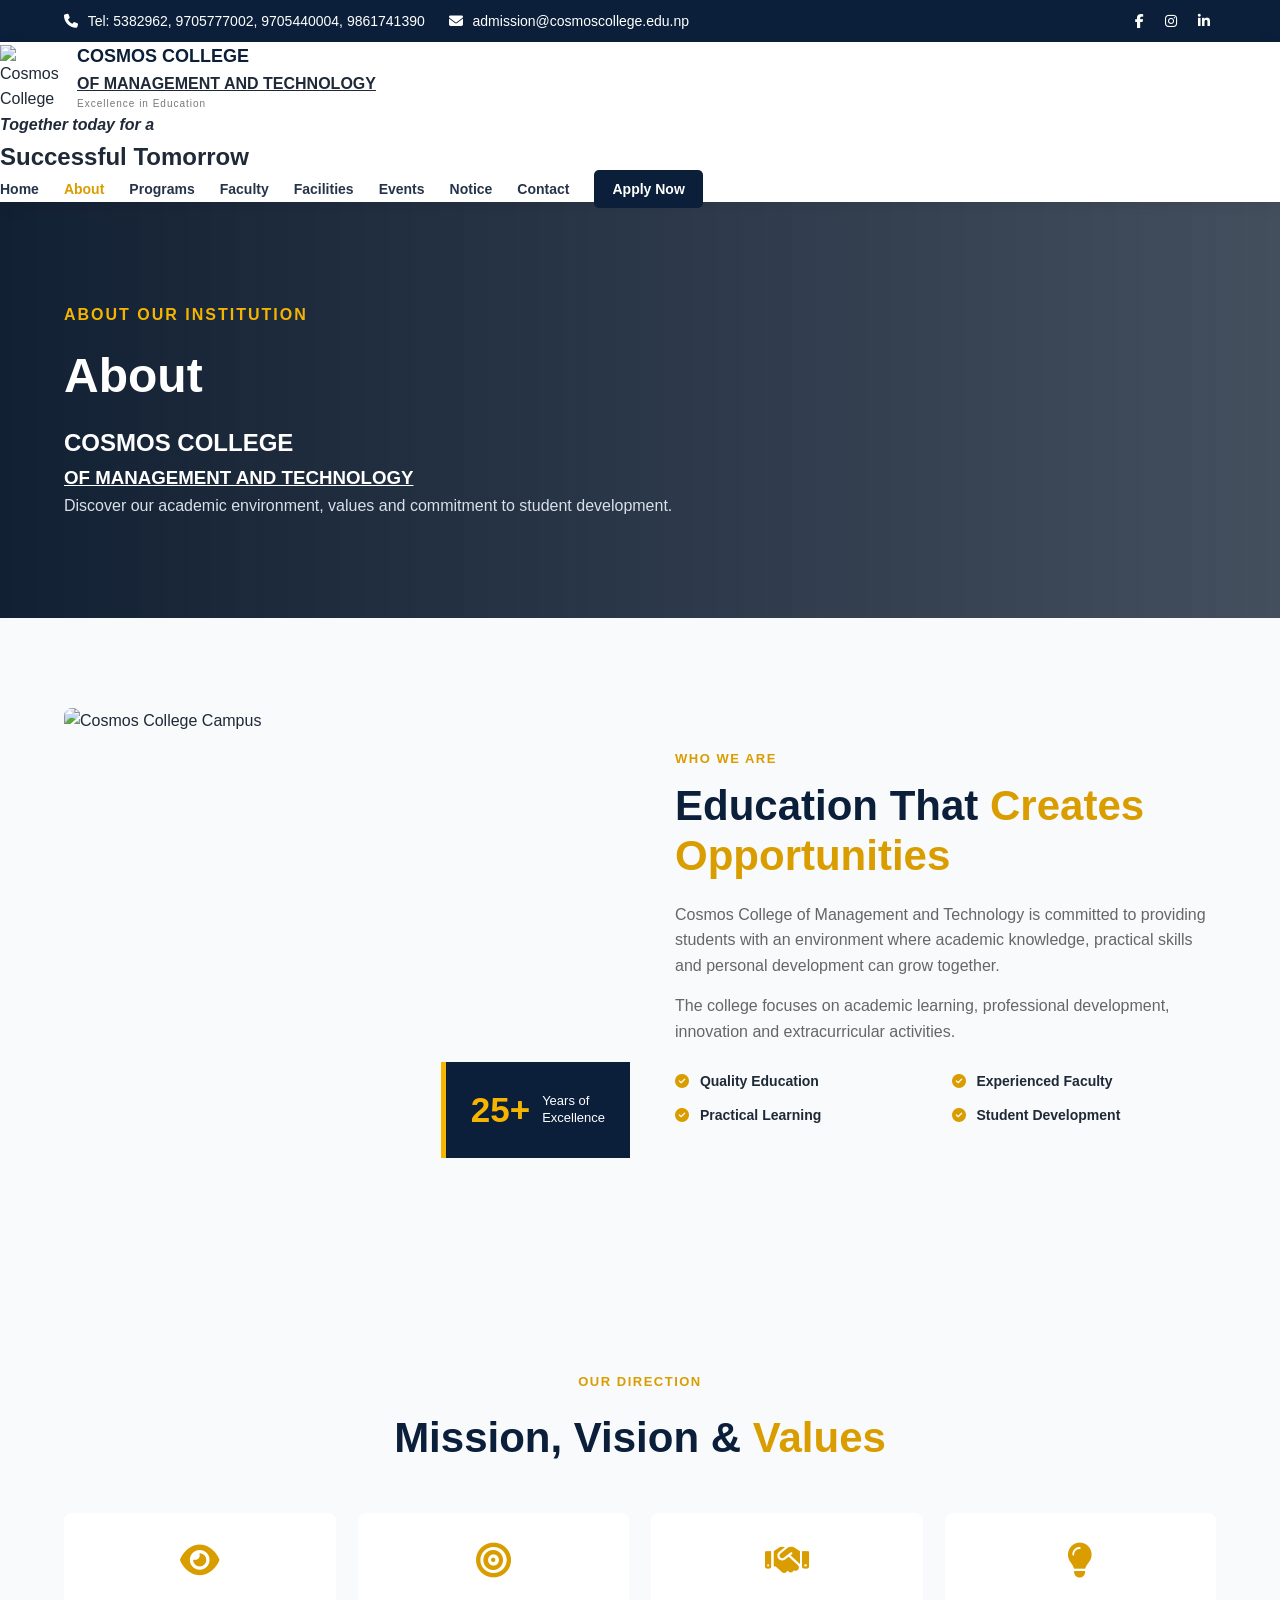
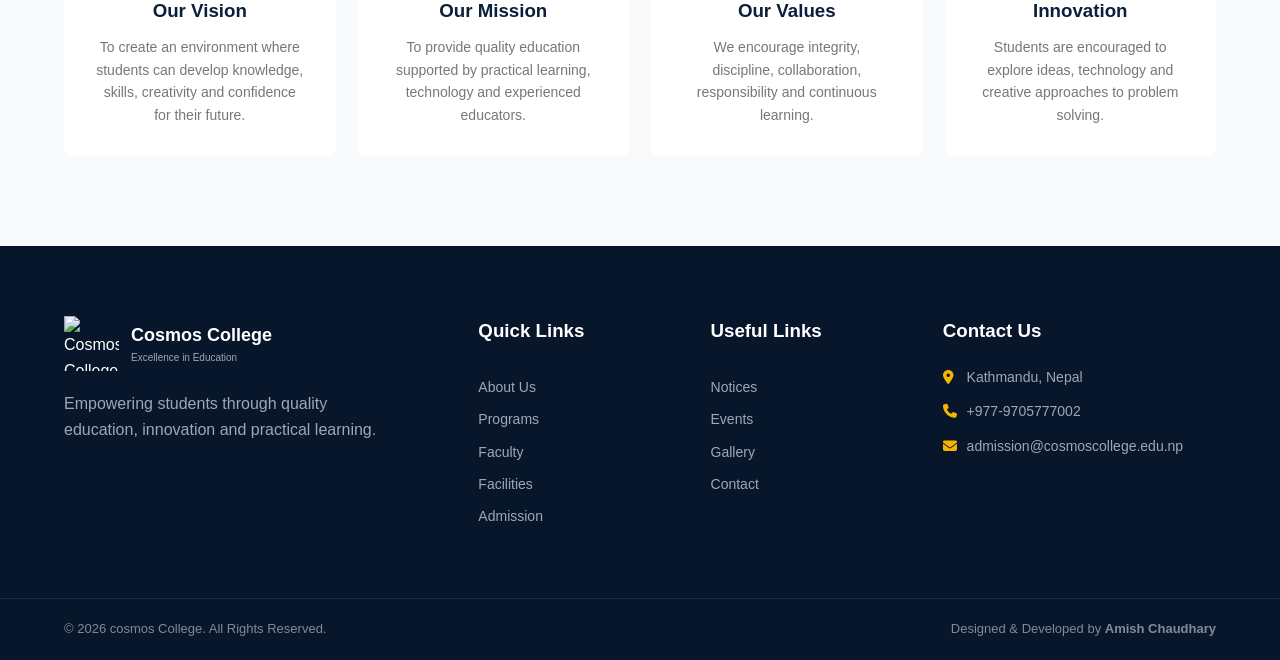
==== college_website/about.html @ bd04fb8c "college_website project" ====
<!DOCTYPE html>
<html lang="en">

<head>
    <meta charset="UTF-8">
    <meta name="viewport" content="width=device-width, initial-scale=1.0">

    <meta name="description"
        content="Learn more about Cosmos College of Management and Technology.">

    <title>About Us | Cosmos College</title>

    <link rel="stylesheet" href="style.css">
    <link rel="stylesheet" href="responsive.css">

    <link rel="stylesheet"
        href="https://cdnjs.cloudflare.com/ajax/libs/font-awesome/6.5.2/css/all.min.css">
</head>

<body>

    <!-- HEADER -->

    <header class="header">

        <div class="top-bar">
            <div class="container top-content">

                <div>
                    <span>
                        <i class="fa-solid fa-phone"></i>
                        Tel: 5382962, 9705777002, 9705440004, 9861741390
                    </span>

                    <span>
                        <i class="fa-solid fa-envelope"></i>
                        admission@cosmoscollege.edu.np
                    </span>
                </div>

                <div class="social-icons">
                    <a href="#"><i class="fab fa-facebook-f"></i></a>
                    <a href="#"><i class="fab fa-instagram"></i></a>
                    <a href="#"><i class="fab fa-linkedin-in"></i></a>
                </div>

            </div>
        </div>

        <nav class="navbar">

            <a href="index.html" class="logo">

    <img src="C:\Users\A plus\OneDrive\Desktop\278995656_367449892068865_4871846465309183999_n.png"
         alt="Cosmos College Logo"
         class="college-logo">

    <div>
        <h2>COSMOS COLLEGE</h2>
        <h4><U>OF MANAGEMENT AND TECHNOLOGY</U></h4>
        <span>Excellence in Education</span>
    </div>

</a>

                    <div>
                        <h4><I>Together today for a</I></h>
                        <span><h2>Successful Tomorrow</h2></span>
                    </div>

                </a>

                <button class="menu-toggle" id="menuToggle">
                    <i class="fa-solid fa-bars"></i>
                </button>

                <ul class="nav-links" id="navLinks">

                    <li><a href="index.html">Home</a></li>
                    <li><a href="about.html" class="active">About</a></li>
                    <li><a href="courses.html">Programs</a></li>
                    <li><a href="faculty.html">Faculty</a></li>
                    <li><a href="facilities.html">Facilities</a></li>
                    <li><a href="events.html">Events</a></li>
                    <li><a href="notice.html">Notice</a></li>
                    <li><a href="contact.html">Contact</a></li>

                    <li>
                        <a href="admission.html" class="admission-btn">
                            Apply Now
                        </a>
                    </li>

                </ul>

            </div>

        </nav>

    </header>


    <!-- PAGE HERO -->

    <section class="page-hero">

        <div class="container">

            <span>About Our Institution</span>

            <h1>About <H1></H1>
            <H2>COSMOS COLLEGE</H2>
            <h3><U>OF MANAGEMENT AND TECHNOLOGY</U></h3>

            <p>
                Discover our academic environment, values and commitment
                to student development.
            </p>

        </div>

    </section>


    <!-- ABOUT -->

    <section class="section about">

        <div class="container about-grid">

            <div class="about-image">

                <img src="C:\Users\A plus\OneDrive\Desktop\581655916_1286203326860179_4538966652555884573_n.jpg"
                    alt="Cosmos College Campus">

                <div class="experience-box">

                    <strong>25+</strong>

                    <span>
                        Years of<br>
                        Excellence
                    </span>

                </div>

            </div>


            <div class="about-content">

                <span class="section-tag">
                    Who We Are
                </span>

                <h2>
                    Education That
                    <span>Creates Opportunities</span>
                </h2>

                <p>
                    Cosmos College of Management and Technology is
                    committed to providing students with an environment
                    where academic knowledge, practical skills and
                    personal development can grow together.
                </p>

                <p>
                    The college focuses on academic learning,
                    professional development, innovation and
                    extracurricular activities.
                </p>

                <div class="about-points">

                    <div>
                        <i class="fa-solid fa-circle-check"></i>
                        Quality Education
                    </div>

                    <div>
                        <i class="fa-solid fa-circle-check"></i>
                        Experienced Faculty
                    </div>

                    <div>
                        <i class="fa-solid fa-circle-check"></i>
                        Practical Learning
                    </div>

                    <div>
                        <i class="fa-solid fa-circle-check"></i>
                        Student Development
                    </div>

                </div>

            </div>

        </div>

    </section>


    <!-- MISSION VISION -->

    <section class="section why-us">

        <div class="container">

            <div class="section-heading">

                <span class="section-tag">
                    Our Direction
                </span>

                <h2>
                    Mission, Vision &
                    <span>Values</span>
                </h2>

            </div>


            <div class="why-grid">

                <div class="why-card">

                    <i class="fa-solid fa-eye"></i>

                    <h3>Our Vision</h3>

                    <p>
                        To create an environment where students can
                        develop knowledge, skills, creativity and
                        confidence for their future.
                    </p>

                </div>


                <div class="why-card">

                    <i class="fa-solid fa-bullseye"></i>

                    <h3>Our Mission</h3>

                    <p>
                        To provide quality education supported by
                        practical learning, technology and
                        experienced educators.
                    </p>

                </div>


                <div class="why-card">

                    <i class="fa-solid fa-handshake"></i>

                    <h3>Our Values</h3>

                    <p>
                        We encourage integrity, discipline,
                        collaboration, responsibility and continuous
                        learning.
                    </p>

                </div>


                <div class="why-card">

                    <i class="fa-solid fa-lightbulb"></i>

                    <h3>Innovation</h3>

                    <p>
                        Students are encouraged to explore ideas,
                        technology and creative approaches to
                        problem solving.
                    </p>

                </div>

            </div>

        </div>

    </section>


    <!-- FOOTER -->

    <footer class="footer">

        <div class="container footer-grid">

            <div class="footer-about">

                <a href="index.html" class="footer-logo">

    <img src="C:\Users\A plus\OneDrive\Desktop\278995656_367449892068865_4871846465309183999_n.png"
         alt="Cosmos College Logo"
         class="footer-college-logo">

    <div>
        <h2>Cosmos College</h2>
        <span>Excellence in Education</span>
    </div>

</a>
                <p>
                    Empowering students through quality education,
                    innovation and practical learning.
                </p>

            </div>


            <div class="footer-links">

                <h3>Quick Links</h3>

                <a href="about.html">About Us</a>
                <a href="courses.html">Programs</a>
                <a href="faculty.html">Faculty</a>
                <a href="facilities.html">Facilities</a>
                <a href="admission.html">Admission</a>

            </div>


            <div class="footer-links">

                <h3>Useful Links</h3>

                <a href="notice.html">Notices</a>
                <a href="events.html">Events</a>
                <a href="gallery.html">Gallery</a>
                <a href="contact.html">Contact</a>

            </div>


            <div class="footer-contact">

                <h3>Contact Us</h3>

                <p>
                    <i class="fa-solid fa-location-dot"></i>
                    Kathmandu, Nepal
                </p>

                <p>
                    <i class="fa-solid fa-phone"></i>
                    +977-9705777002
                </p>

                <p>
                    <i class="fa-solid fa-envelope"></i>
                    admission@cosmoscollege.edu.np
                </p>

            </div>

        </div>


        <div class="footer-bottom">

            <div class="container">

                <p>
                    © 2026 Cosmos College. All Rights Reserved.
                </p>

                <p>
                    Designed & Developed by
                    <strong>Amish Chaudhary</strong>
                </p>

            </div>

        </div>

    </footer>


    <button id="backToTop" class="back-to-top">
        <i class="fa-solid fa-arrow-up"></i>
    </button>

    <script src="script.js"></script>

</body>

</html>
---- college_website/style.css ----
/* =========================================
   GLOBAL STYLES
========================================= */

* {
    margin: 0;
    padding: 0;
    box-sizing: border-box;
}

html {
    scroll-behavior: smooth;
}

body {
    font-family: Arial, Helvetica, sans-serif;
    color: #1f2937;
    line-height: 1.6;
    background: #ffffff;
}

a {
    text-decoration: none;
    color: inherit;
}

img {
    width: 100%;
    display: block;
}

.container {
    width: 90%;
    max-width: 1200px;
    margin: auto;
}

.section {
    padding: 90px 0;
}


/* =========================================
   TOP BAR
========================================= */

.top-bar {
    background: #0b1f3a;
    color: #ffffff;
    font-size: 14px;
}

.top-content {
    min-height: 42px;
    display: flex;
    justify-content: space-between;
    align-items: center;
}

.top-content span {
    margin-right: 20px;
}

.top-content i {
    margin-right: 6px;
}

.social-icons {
    display: flex;
    gap: 15px;
}

.social-icons a {
    transition: 0.3s;
}

.social-icons a:hover {
    color: #f5b400;
}


/* =========================================
   NAVBAR
========================================= */

.navbar {
    background: #ffffff;
    box-shadow: 0 3px 15px rgba(0, 0, 0, 0.08);
    position: relative;
    z-index: 1000;
}

.nav-container {
    min-height: 82px;
    display: flex;
    align-items: center;
    justify-content: space-between;
}

.logo {
    display: flex;
    align-items: center;
    gap: 12px;
}

.logo-icon {
    width: 48px;
    height: 48px;
    background: #0b1f3a;
    color: #ffffff;
    border-radius: 10px;
    display: flex;
    align-items: center;
    justify-content: center;
    font-size: 22px;
}

.logo h2 {
    font-size: 18px;
    color: #0b1f3a;
}

.logo span {
    display: block;
    font-size: 10px;
    color: #777;
    letter-spacing: 1px;
}

.nav-links {
    display: flex;
    align-items: center;
    list-style: none;
    gap: 25px;
}

.nav-links a {
    font-size: 14px;
    font-weight: 600;
    color: #263449;
    transition: 0.3s;
}

.nav-links a:hover,
.nav-links a.active {
    color: #d99d00;
}

.admission-btn {
    background: #0b1f3a;
    color: #ffffff !important;
    padding: 11px 18px;
    border-radius: 5px;
}

.admission-btn:hover {
    background: #d99d00;
}

.menu-toggle {
    display: none;
    border: none;
    background: none;
    font-size: 25px;
    cursor: pointer;
}


/* =========================================
   HERO
========================================= */

.hero {
    min-height: 650px;
    position: relative;
    background-image: url("../images/hero.jpg");
    background-size: cover;
    background-position: center;
    display: flex;
    align-items: center;
    color: #ffffff;
}

.hero-overlay {
    position: absolute;
    inset: 0;
    background: linear-gradient(
        90deg,
        rgba(5, 20, 40, 0.9),
        rgba(5, 20, 40, 0.55),
        rgba(5, 20, 40, 0.2)
    );
}

.hero-content {
    position: relative;
    z-index: 2;
}

.hero-text {
    max-width: 700px;
}

.hero-tag {
    display: inline-block;
    border-left: 4px solid #f5b400;
    padding-left: 12px;
    margin-bottom: 20px;
    font-weight: bold;
    color: #f5b400;
}

.hero h1 {
    font-size: clamp(42px, 6vw, 72px);
    line-height: 1.1;
    margin-bottom: 25px;
}

.hero h1 span {
    display: block;
    color: #f5b400;
}

.hero p {
    max-width: 620px;
    font-size: 17px;
    color: #e8edf3;
    margin-bottom: 35px;
}

.hero-buttons {
    display: flex;
    gap: 15px;
    flex-wrap: wrap;
}

.btn {
    display: inline-flex;
    align-items: center;
    gap: 10px;
    padding: 14px 25px;
    border-radius: 5px;
    font-weight: bold;
    transition: 0.3s;
}

.primary-btn {
    background: #f5b400;
    color: #111827;
}

.primary-btn:hover {
    background: #ffffff;
    transform: translateY(-2px);
}

.secondary-btn {
    border: 1px solid #ffffff;
    color: #ffffff;
}

.secondary-btn:hover {
    background: #ffffff;
    color: #0b1f3a;
}

.hero-scroll {
    position: absolute;
    bottom: 25px;
    left: 50%;
    animation: bounce 1.5s infinite;
}

@keyframes bounce {

    0%,
    100% {
        transform: translateY(0);
    }

    50% {
        transform: translateY(10px);
    }
}


/* =========================================
   QUICK INFO
========================================= */

.quick-info {
    background: #ffffff;
    position: relative;
    margin-top: -55px;
    z-index: 5;
}

.quick-grid {
    display: grid;
    grid-template-columns: repeat(4, 1fr);
    box-shadow: 0 10px 35px rgba(0, 0, 0, 0.1);
}

.quick-card {
    background: #ffffff;
    padding: 28px 20px;
    display: flex;
    gap: 15px;
    border-right: 1px solid #eee;
}

.quick-icon {
    min-width: 48px;
    height: 48px;
    background: #fff5d8;
    color: #d99d00;
    display: flex;
    align-items: center;
    justify-content: center;
    border-radius: 50%;
}

.quick-card h3 {
    font-size: 16px;
    margin-bottom: 4px;
}

.quick-card p {
    font-size: 13px;
    color: #777;
}


/* =========================================
   SECTION HEADING
========================================= */

.section-heading {
    text-align: center;
    max-width: 700px;
    margin: 0 auto 50px;
}

.section-tag {
    color: #d99d00;
    font-weight: bold;
    text-transform: uppercase;
    letter-spacing: 1.5px;
    font-size: 13px;
}

.section-heading h2,
.about-content h2 {
    font-size: 42px;
    line-height: 1.2;
    margin: 10px 0 15px;
    color: #0b1f3a;
}

.section-heading h2 span,
.about-content h2 span {
    color: #d99d00;
}

.section-heading p {
    color: #777;
}


/* =========================================
   ABOUT
========================================= */

.about {
    background: #f8fafc;
}

.about-grid {
    display: grid;
    grid-template-columns: 1fr 1fr;
    gap: 70px;
    align-items: center;
}

.about-image {
    position: relative;
}

.about-image img {
    height: 480px;
    object-fit: cover;
    border-radius: 8px;
}

.experience-box {
    position: absolute;
    right: -25px;
    bottom: 30px;
    background: #0b1f3a;
    color: #ffffff;
    padding: 20px 25px;
    display: flex;
    align-items: center;
    gap: 12px;
    border-left: 5px solid #f5b400;
}

.experience-box strong {
    font-size: 35px;
    color: #f5b400;
}

.experience-box span {
    font-size: 13px;
    line-height: 1.3;
}

.about-content h2 {
    margin-bottom: 20px;
}

.about-content p {
    color: #666;
    margin-bottom: 15px;
}

.about-points {
    display: grid;
    grid-template-columns: 1fr 1fr;
    gap: 12px;
    margin: 25px 0;
}

.about-points div {
    font-size: 14px;
    font-weight: 600;
}

.about-points i {
    color: #d99d00;
    margin-right: 7px;
}


/* =========================================
   PROGRAMS
========================================= */

.programs {
    background: #ffffff;
}

.program-grid {
    display: grid;
    grid-template-columns: repeat(4, 1fr);
    gap: 22px;
}

.program-card {
    padding: 35px 25px;
    border: 1px solid #e5e7eb;
    border-radius: 8px;
    transition: 0.3s;
    background: #ffffff;
}

.program-card:hover {
    transform: translateY(-8px);
    box-shadow: 0 15px 35px rgba(0, 0, 0, 0.08);
    border-color: #f5b400;
}

.program-icon {
    width: 60px;
    height: 60px;
    background: #fff5d8;
    color: #d99d00;
    display: flex;
    align-items: center;
    justify-content: center;
    border-radius: 8px;
    font-size: 24px;
    margin-bottom: 22px;
}

.program-card h3 {
    color: #0b1f3a;
    margin-bottom: 12px;
}

.program-card p {
    color: #777;
    font-size: 14px;
    margin-bottom: 20px;
}

.program-card a {
    color: #d99d00;
    font-size: 14px;
    font-weight: bold;
}


/* =========================================
   STATISTICS
========================================= */

.stats {
    background: #0b1f3a;
    padding: 65px 0;
    color: #ffffff;
}

.stats-grid {
    display: grid;
    grid-template-columns: repeat(4, 1fr);
}

.stat-item {
    text-align: center;
    border-right: 1px solid rgba(255, 255, 255, 0.15);
}

.stat-item:last-child {
    border-right: none;
}

.stat-item i {
    color: #f5b400;
    font-size: 30px;
    margin-bottom: 12px;
}

.stat-item h2 {
    font-size: 40px;
}

.stat-item p {
    color: #b8c1cc;
}


/* =========================================
   WHY US
========================================= */

.why-us {
    background: #f8fafc;
}

.why-grid {
    display: grid;
    grid-template-columns: repeat(4, 1fr);
    gap: 22px;
}

.why-card {
    background: #ffffff;
    padding: 30px;
    text-align: center;
    border-radius: 8px;
    transition: 0.3s;
}

.why-card:hover {
    transform: translateY(-5px);
    box-shadow: 0 12px 30px rgba(0, 0, 0, 0.08);
}

.why-card i {
    font-size: 35px;
    color: #d99d00;
    margin-bottom: 18px;
}

.why-card h3 {
    color: #0b1f3a;
    margin-bottom: 10px;
}

.why-card p {
    font-size: 14px;
    color: #777;
}


/* =========================================
   NOTICES
========================================= */

.notices {
    background: #ffffff;
}

.notice-header {
    display: flex;
    justify-content: space-between;
    align-items: end;
    margin-bottom: 35px;
}

.notice-header h2 {
    color: #0b1f3a;
    margin-top: 8px;
}

.notice-header h2 span {
    color: #d99d00;
}

.view-all {
    color: #d99d00;
    font-weight: bold;
}

.notice-list {
    border-top: 1px solid #eee;
}

.notice-item {
    display: flex;
    align-items: center;
    gap: 25px;
    padding: 25px 0;
    border-bottom: 1px solid #eee;
}

.notice-date {
    min-width: 70px;
    text-align: center;
    background: #fff5d8;
    padding: 10px;
}

.notice-date strong {
    display: block;
    font-size: 25px;
    color: #0b1f3a;
}

.notice-date span {
    font-size: 12px;
    color: #d99d00;
    font-weight: bold;
}

.notice-content {
    flex: 1;
}

.notice-label {
    font-size: 11px;
    color: #d99d00;
    text-transform: uppercase;
    font-weight: bold;
}

.notice-content h3 {
    margin: 3px 0;
    color: #0b1f3a;
}

.notice-content p {
    color: #777;
    font-size: 14px;
}


/* =========================================
   CTA
========================================= */

.cta {
    background: #d99d00;
    color: #ffffff;
    padding: 65px 0;
}

.cta-content {
    display: flex;
    justify-content: space-between;
    align-items: center;
    gap: 30px;
}

.cta h2 {
    font-size: 36px;
    margin: 5px 0;
}

.cta p {
    color: #fff9e7;
}

.light-btn {
    background: #ffffff;
    color: #0b1f3a;
    white-space: nowrap;
}

.light-btn:hover {
    background: #0b1f3a;
    color: #ffffff;
}


/* =========================================
   FOOTER
========================================= */

.footer {
    background: #07162a;
    color: #ffffff;
}

.footer-grid {
    padding: 70px 0;
    display: grid;
    grid-template-columns: 2fr 1fr 1fr 1.5fr;
    gap: 50px;
}

.footer-logo {
    display: flex;
    align-items: center;
    gap: 12px;
    margin-bottom: 20px;
}

.footer-logo h2 {
    font-size: 18px;
}

.footer-logo span {
    display: block;
    font-size: 10px;
    color: #9ca8b7;
}

.footer-about > p {
    color: #9ca8b7;
    max-width: 320px;
}

.footer-social {
    display: flex;
    gap: 10px;
    margin-top: 20px;
}

.footer-social a {
    width: 35px;
    height: 35px;
    border: 1px solid #34445a;
    display: flex;
    align-items: center;
    justify-content: center;
    border-radius: 50%;
    transition: 0.3s;
}

.footer-social a:hover {
    background: #d99d00;
    border-color: #d99d00;
}

.footer h3 {
    margin-bottom: 20px;
}

.footer-links {
    display: flex;
    flex-direction: column;
    gap: 10px;
}

.footer-links a {
    color: #9ca8b7;
    font-size: 14px;
}

.footer-links a:hover {
    color: #f5b400;
}

.footer-contact p {
    color: #9ca8b7;
    margin-bottom: 12px;
    font-size: 14px;
}

.footer-contact i {
    color: #f5b400;
    width: 20px;
}

.footer-bottom {
    border-top: 1px solid #1d2d42;
    padding: 20px 0;
}

.footer-bottom .container {
    display: flex;
    justify-content: space-between;
    color: #7e8b9c;
    font-size: 13px;
}


/* =========================================
   BACK TO TOP
========================================= */

.back-to-top {
    position: fixed;
    right: 25px;
    bottom: 25px;
    width: 45px;
    height: 45px;
    border: none;
    background: #d99d00;
    color: #ffffff;
    border-radius: 5px;
    cursor: pointer;
    display: none;
    z-index: 999;
}

.back-to-top.show {
    display: block;
}
/* =========================================
   INNER PAGE HERO
========================================= */

.page-hero {
    background: linear-gradient(
        90deg,
        rgba(5, 20, 40, 0.95),
        rgba(5, 20, 40, 0.75)
    ),
    url("../images/hero.jpg");

    background-size: cover;
    background-position: center;

    color: #ffffff;
    padding: 100px 0;
}

.page-hero span {
    color: #f5b400;
    font-weight: bold;
    text-transform: uppercase;
    letter-spacing: 2px;
}

.page-hero h1 {
    font-size: 48px;
    margin: 10px 0;
}

.page-hero p {
    color: #d8e0e8;
    max-width: 650px;
}


/* =========================================
   FACULTY
========================================= */

.faculty-grid {
    display: grid;
    grid-template-columns: repeat(4, 1fr);
    gap: 25px;
}

.faculty-card {
    background: #ffffff;
    border: 1px solid #e5e7eb;
    border-radius: 8px;
    overflow: hidden;
    transition: 0.3s;
}

.faculty-card:hover {
    transform: translateY(-8px);
    box-shadow: 0 15px 35px rgba(0,0,0,0.1);
}

.faculty-card img {
    height: 280px;
    object-fit: cover;
}

.faculty-content {
    padding: 22px;
}

.faculty-content h3 {
    color: #0b1f3a;
}

.faculty-content span {
    color: #d99d00;
    font-size: 14px;
    font-weight: bold;
}

.faculty-content p {
    color: #777;
    font-size: 14px;
    margin-top: 10px;
}


/* =========================================
   FACILITIES
========================================= */

.facility-grid {
    display: grid;
    grid-template-columns: repeat(2, 1fr);
    gap: 30px;
}

.facility-card {
    border: 1px solid #e5e7eb;
    border-radius: 8px;
    overflow: hidden;
    background: #ffffff;
}

.facility-card img {
    height: 280px;
    object-fit: cover;
}

.facility-card > div {
    padding: 25px;
}

.facility-card i {
    color: #d99d00;
    font-size: 30px;
    margin-bottom: 10px;
}

.facility-card h3 {
    color: #0b1f3a;
    margin-bottom: 8px;
}

.facility-card p {
    color: #777;
}


/* =========================================
   EVENTS
========================================= */

.event-grid {
    display: grid;
    grid-template-columns: repeat(3, 1fr);
    gap: 25px;
}

.event-card {
    border: 1px solid #e5e7eb;
    border-radius: 8px;
    overflow: hidden;
    background: #ffffff;
    transition: 0.3s;
}

.event-card:hover {
    transform: translateY(-5px);
    box-shadow: 0 15px 30px rgba(0,0,0,0.08);
}

.event-card > img {
    height: 230px;
    object-fit: cover;
}

.event-content {
    display: flex;
    gap: 18px;
    padding: 22px;
}

.event-date {
    min-width: 55px;
    height: 65px;
    text-align: center;
    background: #fff5d8;
    padding: 7px;
}

.event-date strong {
    display: block;
    font-size: 23px;
    color: #0b1f3a;
}

.event-date span {
    font-size: 11px;
    color: #d99d00;
    font-weight: bold;
}

.event-content h3 {
    color: #0b1f3a;
    margin-bottom: 8px;
}

.event-content p {
    font-size: 14px;
    color: #777;
    margin-bottom: 10px;
}

.event-content > div:last-child > span {
    font-size: 12px;
    color: #d99d00;
}


/* =========================================
   FORMS
========================================= */

.admission-form {
    max-width: 900px;
    margin: auto;
}

.form-section {
    background: #f8fafc;
    padding: 30px;
    margin-bottom: 25px;
    border-radius: 8px;
}

.form-section h3 {
    color: #0b1f3a;
    margin-bottom: 25px;
}

.form-section h3 i {
    color: #d99d00;
    margin-right: 8px;
}

.form-grid {
    display: grid;
    grid-template-columns: 1fr 1fr;
    gap: 20px;
}

.form-group {
    display: flex;
    flex-direction: column;
    gap: 7px;
}

.form-group label {
    font-size: 14px;
    font-weight: bold;
    color: #263449;
}

.form-group input,
.form-group select,
.form-group textarea {
    width: 100%;
    padding: 13px 15px;
    border: 1px solid #dce1e7;
    border-radius: 5px;
    outline: none;
    font-family: inherit;
    font-size: 14px;
}

.form-group input:focus,
.form-group select:focus,
.form-group textarea:focus {
    border-color: #d99d00;
}


/* =========================================
   CONTACT
========================================= */

.contact-grid {
    display: grid;
    grid-template-columns: 1fr 1fr;
    gap: 60px;
}

.contact-info h2 {
    color: #0b1f3a;
    font-size: 40px;
    margin: 10px 0 20px;
}

.contact-info h2 span {
    color: #d99d00;
}

.contact-info > p {
    color: #777;
    margin-bottom: 30px;
}

.contact-item {
    display: flex;
    gap: 15px;
    margin-bottom: 25px;
}

.contact-icon {
    width: 50px;
    height: 50px;
    min-width: 50px;
    background: #fff5d8;
    color: #d99d00;
    display: flex;
    align-items: center;
    justify-content: center;
    border-radius: 50%;
}

.contact-item h3 {
    color: #0b1f3a;
    margin-bottom: 3px;
}

.contact-item p {
    color: #777;
    font-size: 14px;
}

.contact-form-box {
    background: #f8fafc;
    padding: 35px;
    border-radius: 8px;
}

.contact-form-box h2 {
    color: #0b1f3a;
    margin-bottom: 25px;
}

.contact-form-box .form-group {
    margin-bottom: 18px;
}

.map-box {
    margin-top: 60px;
    height: 400px;
    overflow: hidden;
    border-radius: 8px;
}

.map-box iframe {
    width: 100%;
    height: 100%;
    border: 0;
}
.college-logo {
    width: 65px;
    height: 65px;
    object-fit: contain;
    display: block;
}
.footer-college-logo {
    width: 55px;
    height: 55px;
    object-fit: contain;
}
/* =========================================
   ADMISSION PAGE
========================================= */

.admission-form {
    max-width: 900px;
    margin: 40px auto 0;
    padding: 40px;
    background: #ffffff;
    border-radius: 12px;
    box-shadow: 0 8px 30px rgba(0, 0, 0, 0.08);
}

/* Form Grid */

.admission-form .form-grid {
    display: grid;
    grid-template-columns: 1fr 1fr;
    gap: 25px;
    margin-bottom: 25px;
}

/* Labels */

.admission-form label {
    display: block;
    margin-bottom: 8px;
    font-size: 15px;
    font-weight: 600;
    color: #333;
}

/* Input, Select and Textarea */

.admission-form input,
.admission-form select,
.admission-form textarea {
    width: 100%;
    padding: 13px 15px;
    border: 1px solid #d5dce5;
    border-radius: 6px;
    outline: none;
    font-family: inherit;
    font-size: 15px;
    color: #333;
    background: #fff;
    transition: 0.3s ease;
}

/* Placeholder */

.admission-form input::placeholder,
.admission-form textarea::placeholder {
    color: #999;
}

/* Focus Effect */

.admission-form input:focus,
.admission-form select:focus,
.admission-form textarea:focus {
    border-color: #1769aa;
    box-shadow: 0 0 0 3px rgba(23, 105, 170, 0.10);
}

/* Textarea */

.admission-form textarea {
    resize: vertical;
    min-height: 120px;
}

/* Submit Button */

.admission-form .primary-btn {
    margin-top: 25px;
    padding: 13px 25px;
    border: none;
    border-radius: 6px;
    background: #1769aa;
    color: #fff;
    font-size: 15px;
    font-weight: 600;
    cursor: pointer;
    display: inline-flex;
    align-items: center;
    gap: 10px;
    transition: 0.3s ease;
}

/* Button Hover */

.admission-form .primary-btn:hover {
    background: #0f4f82;
    transform: translateY(-2px);
}

/* Section Heading */

.section-heading {
    text-align: center;
}

.section-heading .section-tag {
    display: inline-block;
    margin-bottom: 10px;
}

.section-heading h1 {
    margin-bottom: 10px;
}

.section-heading h1 span {
    color: #1769aa;
}

.section-heading p {
    color: #777;
}


/* =========================================
   ADMISSION PAGE - TABLET
========================================= */

@media (max-width: 768px) {

    .admission-form {
        padding: 30px 25px;
        margin-top: 30px;
    }

    .admission-form .form-grid {
        grid-template-columns: 1fr;
        gap: 20px;
    }

}


/* =========================================
   ADMISSION PAGE - MOBILE
========================================= */

@media (max-width: 480px) {

    .admission-form {
        padding: 20px 15px;
        margin-top: 25px;
        border-radius: 8px;
    }

    .admission-form input,
    .admission-form select,
    .admission-form textarea {
        font-size: 14px;
        padding: 12px;
    }

    .admission-form .primary-btn {
        width: 100%;
        justify-content: center;
    }

    .section-heading h1 {
        font-size: 28px;
    }

}
---- college_website/responsive.css ----
/* =========================================
   TABLET
========================================= */

@media (max-width: 1000px) {

    /* NAVIGATION */
    .nav-links {
        gap: 15px;
    }

    .nav-menu {
        margin-left: auto;
    }

    /* QUICK INFO */
    .quick-grid {
        grid-template-columns: repeat(2, 1fr);
    }

    /* PROGRAMS */
    .program-grid {
        grid-template-columns: repeat(2, 1fr);
    }

    /* WHY CHOOSE US */
    .why-grid {
        grid-template-columns: repeat(2, 1fr);
    }

    /* ABOUT */
    .about-grid {
        gap: 40px;
    }

    /* FOOTER */
    .footer-grid {
        grid-template-columns: repeat(2, 1fr);
    }

    /* FACULTY */
    .faculty-grid {
        grid-template-columns: repeat(2, 1fr);
    }

    /* EVENTS */
    .event-grid {
        grid-template-columns: repeat(2, 1fr);
    }
}


/* =========================================
   MOBILE
========================================= */

@media (max-width: 768px) {

    /* TOP BAR */
    .top-bar {
        display: none;
    }


    /* NAVIGATION */

    .nav-container {
        min-height: 70px;
        display: flex;
        align-items: Right;
    }

    /* Keeps menu button on the right */
    .nav-menu {
        margin-left: auto;
        display: flex;
        align-items: Right;
    }

    .menu-toggle {
        display: block;
        cursor: pointer;
    }

    .nav-links {
        position: absolute;

        top: 70px;
        left: 0;

        width: 100%;

        background: #ffffff;

        flex-direction: column;
        align-items: stretch;

        gap: 0;

        padding: 10px 5%;

        box-shadow: 0 10px 20px rgba(0, 0, 0, 0.08);

        max-height: 0;
        overflow: hidden;

        transition: max-height 0.3s ease;
    }

    .nav-links.show {
        max-height: 500px;
    }

    .nav-links li {
        border-bottom: 1px solid #eee;
    }

    .nav-links a {
        display: block;
        padding: 12px 0;
    }

    .admission-btn {
        margin: 8px 0;
        text-align: center;
    }


    /* HERO */

    .hero {
        min-height: 600px;
    }

    .hero h1 {
        font-size: 45px;
    }

    .hero p {
        font-size: 15px;
    }


    /* QUICK INFO */

    .quick-info {
        margin-top: 0;
    }

    .quick-grid {
        grid-template-columns: 1fr;
    }

    .quick-card {
        border-right: none;
        border-bottom: 1px solid #eee;
    }


    /* ABOUT */

    .about-grid {
        grid-template-columns: 1fr;
    }

    .about-image img {
        height: 350px;
    }

    .experience-box {
        right: 10px;
    }


    /* PROGRAMS */

    .program-grid {
        grid-template-columns: 1fr;
    }


    /* STATS */

    .stats-grid {
        grid-template-columns: 1fr 1fr;
        gap: 30px;
    }

    .stat-item {
        border-right: none;
    }


    /* WHY CHOOSE US */

    .why-grid {
        grid-template-columns: 1fr;
    }


    /* CTA */

    .cta-content {
        flex-direction: column;
        align-items: flex-start;
    }


    /* FOOTER */

    .footer-grid {
        grid-template-columns: 1fr;
        gap: 35px;
    }

    .footer-bottom .container {
        flex-direction: column;
        gap: 8px;
    }


    /* PAGE HERO */

    .page-hero {
        padding: 70px 0;
    }

    .page-hero h1 {
        font-size: 38px;
    }


    /* FACULTY */

    .faculty-grid {
        grid-template-columns: 1fr;
    }


    /* FACILITIES */

    .facility-grid {
        grid-template-columns: 1fr;
    }


    /* EVENTS */

    .event-grid {
        grid-template-columns: 1fr;
    }


    /* FORMS */

    .form-grid {
        grid-template-columns: 1fr;
    }


    /* CONTACT */

    .contact-grid {
        grid-template-columns: 1fr;
        gap: 40px;
    }

    .contact-info h2 {
        font-size: 32px;
    }
}


/* =========================================
   SMALL MOBILE
========================================= */

@media (max-width: 480px) {

    /* CONTAINER */

    .container {
        width: 92%;
    }


    /* NAVIGATION */

    .nav-container {
        min-height: 65px;
    }

    .nav-links {
        top: 65px;
        padding: 10px 4%;
    }


    /* SECTION */

    .section {
        padding: 65px 0;
    }


    /* HERO */

    .hero h1 {
        font-size: 38px;
    }


    /* HERO BUTTONS */

    .hero-buttons {
        flex-direction: column;
        align-items: flex-start;
    }


    /* HEADINGS */

    .section-heading h2,
    .about-content h2 {
        font-size: 32px;
    }


    /* ABOUT POINTS */

    .about-points {
        grid-template-columns: 1fr;
    }


    /* STATS */

    .stats-grid {
        grid-template-columns: 1fr;
    }


    /* NOTICES */

    .notice-item {
        align-items: flex-start;
    }

    .notice-item > i {
        display: none;
    }


    /* FACULTY */

    .faculty-grid {
        grid-template-columns: 1fr;
    }


    /* EVENTS */

    .event-grid {
        grid-template-columns: 1fr;
    }


    /* CONTACT */

    .contact-grid {
        grid-template-columns: 1fr;
    }
}
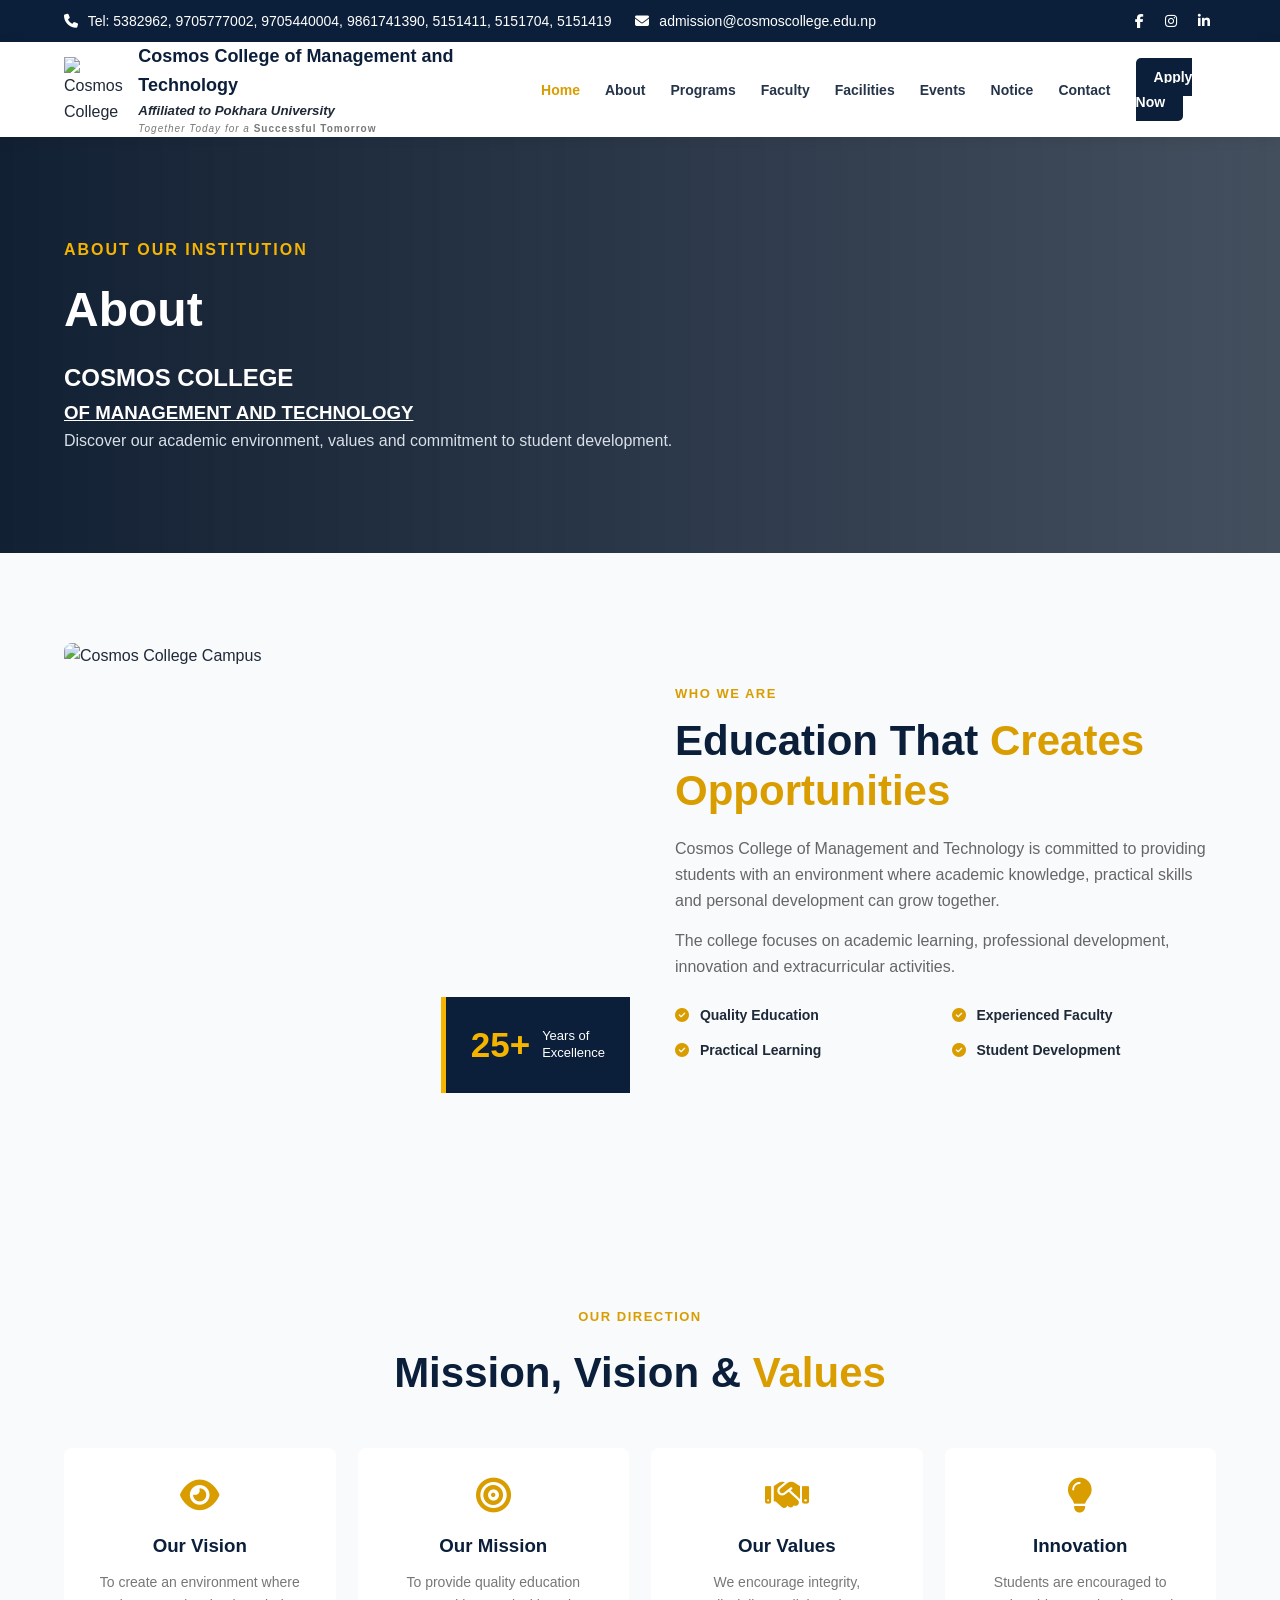
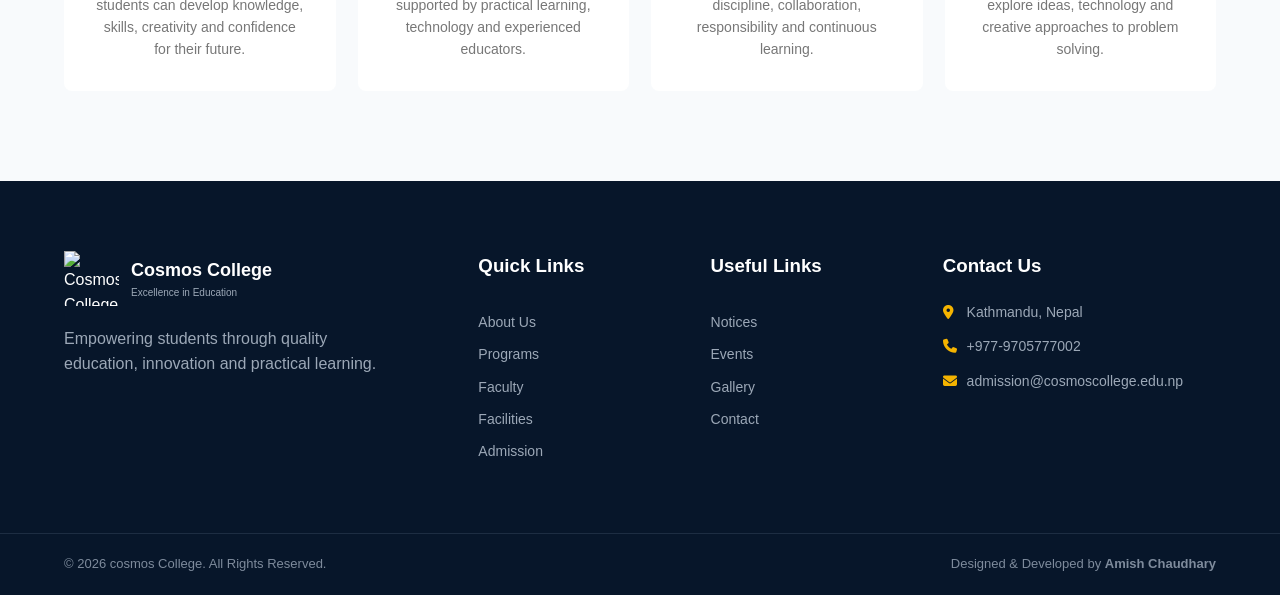
==== commit 84aba92b: "edit in about.html file" ====
--- a/college_website/about.html
+++ b/college_website/about.html
@@ -20,73 +20,150 @@
 <body>
 
     <!-- HEADER -->
-
-    <header class="header">
-
-        <div class="top-bar">
-            <div class="container top-content">
+<header class="header">
+
+    <!-- TOP BAR -->
+    <div class="top-bar">
+        <div class="container top-content">
+
+            <div>
+                <span>
+                    <i class="fa-solid fa-phone"></i>
+                    Tel: 5382962, 9705777002, 9705440004,
+                    9861741390, 5151411, 5151704, 5151419
+                </span>
+
+                <span>
+                    <i class="fa-solid fa-envelope"></i>
+                    admission@cosmoscollege.edu.np
+                </span>
+            </div>
+
+            <div class="social-icons">
+                <a href="#">
+                    <i class="fab fa-facebook-f"></i>
+                </a>
+
+                <a href="#">
+                    <i class="fab fa-instagram"></i>
+                </a>
+
+                <a href="#">
+                    <i class="fab fa-linkedin-in"></i>
+                </a>
+            </div>
+
+        </div>
+    </div>
+
+
+    <!-- NAVIGATION -->
+
+    <nav class="navbar">
+
+        <div class="container nav-container">
+
+            <!-- LOGO -->
+            <a href="index.html" class="logo">
+
+                <img
+                    src="C:\Users\A plus\OneDrive\Desktop\278995656_367449892068865_4871846465309183999_n.png"
+                    alt="Cosmos College Logo"
+                    class="college-logo"
+                >
 
                 <div>
+
+                    <h2>
+                        Cosmos College of Management and Technology
+                    </h2>
+
+                    <h5>
+                        <i>Affiliated to Pokhara University</i>
+                    </h5>
+
                     <span>
-                        <i class="fa-solid fa-phone"></i>
-                        Tel: 5382962, 9705777002, 9705440004, 9861741390
+                        <i>Together Today for a </i>
+                        <strong>Successful Tomorrow</strong>
                     </span>
 
-                    <span>
-                        <i class="fa-solid fa-envelope"></i>
-                        admission@cosmoscollege.edu.np
-                    </span>
-                </div>
-
-                <div class="social-icons">
-                    <a href="#"><i class="fab fa-facebook-f"></i></a>
-                    <a href="#"><i class="fab fa-instagram"></i></a>
-                    <a href="#"><i class="fab fa-linkedin-in"></i></a>
-                </div>
-
-            </div>
-        </div>
-
-        <nav class="navbar">
-
-            <a href="index.html" class="logo">
-
-    <img src="C:\Users\A plus\OneDrive\Desktop\278995656_367449892068865_4871846465309183999_n.png"
-         alt="Cosmos College Logo"
-         class="college-logo">
-
-    <div>
-        <h2>COSMOS COLLEGE</h2>
-        <h4><U>OF MANAGEMENT AND TECHNOLOGY</U></h4>
-        <span>Excellence in Education</span>
-    </div>
-
-</a>
-
-                    <div>
-                        <h4><I>Together today for a</I></h>
-                        <span><h2>Successful Tomorrow</h2></span>
-                    </div>
-
-                </a>
-
-                <button class="menu-toggle" id="menuToggle">
+                </div>
+
+            </a>
+
+
+            <!-- NAVIGATION MENU -->
+
+            <div class="nav-menu">
+
+                <!-- MOBILE MENU BUTTON -->
+
+                <button
+                    class="menu-toggle"
+                    id="menuToggle"
+                    aria-label="Open navigation menu"
+                >
                     <i class="fa-solid fa-bars"></i>
                 </button>
 
+
+                <!-- NAVIGATION LINKS -->
+
                 <ul class="nav-links" id="navLinks">
 
-                    <li><a href="index.html">Home</a></li>
-                    <li><a href="about.html" class="active">About</a></li>
-                    <li><a href="courses.html">Programs</a></li>
-                    <li><a href="faculty.html">Faculty</a></li>
-                    <li><a href="facilities.html">Facilities</a></li>
-                    <li><a href="events.html">Events</a></li>
-                    <li><a href="notice.html">Notice</a></li>
-                    <li><a href="contact.html">Contact</a></li>
-
-                    <li>
-                        <a href="admission.html" class="admission-btn">
+                    <li>
+                        <a href="index.html" class="active">
+                            Home
+                        </a>
+                    </li>
+
+                    <li>
+                        <a href="about.html">
+                            About
+                        </a>
+                    </li>
+
+                    <li>
+                        <a href="courses.html">
+                            Programs
+                        </a>
+                    </li>
+
+                    <li>
+                        <a href="faculty.html">
+                            Faculty
+                        </a>
+                    </li>
+
+                    <li>
+                        <a href="facilities.html">
+                            Facilities
+                        </a>
+                    </li>
+
+                    <li>
+                        <a href="events.html">
+                            Events
+                        </a>
+                    </li>
+
+                    <li>
+                        <a href="notice.html">
+                            Notice
+                        </a>
+                    </li>
+
+                    <li>
+                        <a href="contact.html">
+                            Contact
+                        </a>
+                    </li>
+
+                    <li>
+                        <a
+                            href="admission.html"
+                            class="admission-btn"
+                        >
                             Apply Now
                         </a>
                     </li>
@@ -95,10 +172,17 @@
 
             </div>
 
-        </nav>
-
-    </header>
-
+        </div>
+
+    </nav>
+
+</header>
+
+    <!-- ================= HEADER ================= -->
+
+    <!-- ================= HERO SECTION ================= -->
+
+    
 
     <!-- PAGE HERO -->
 
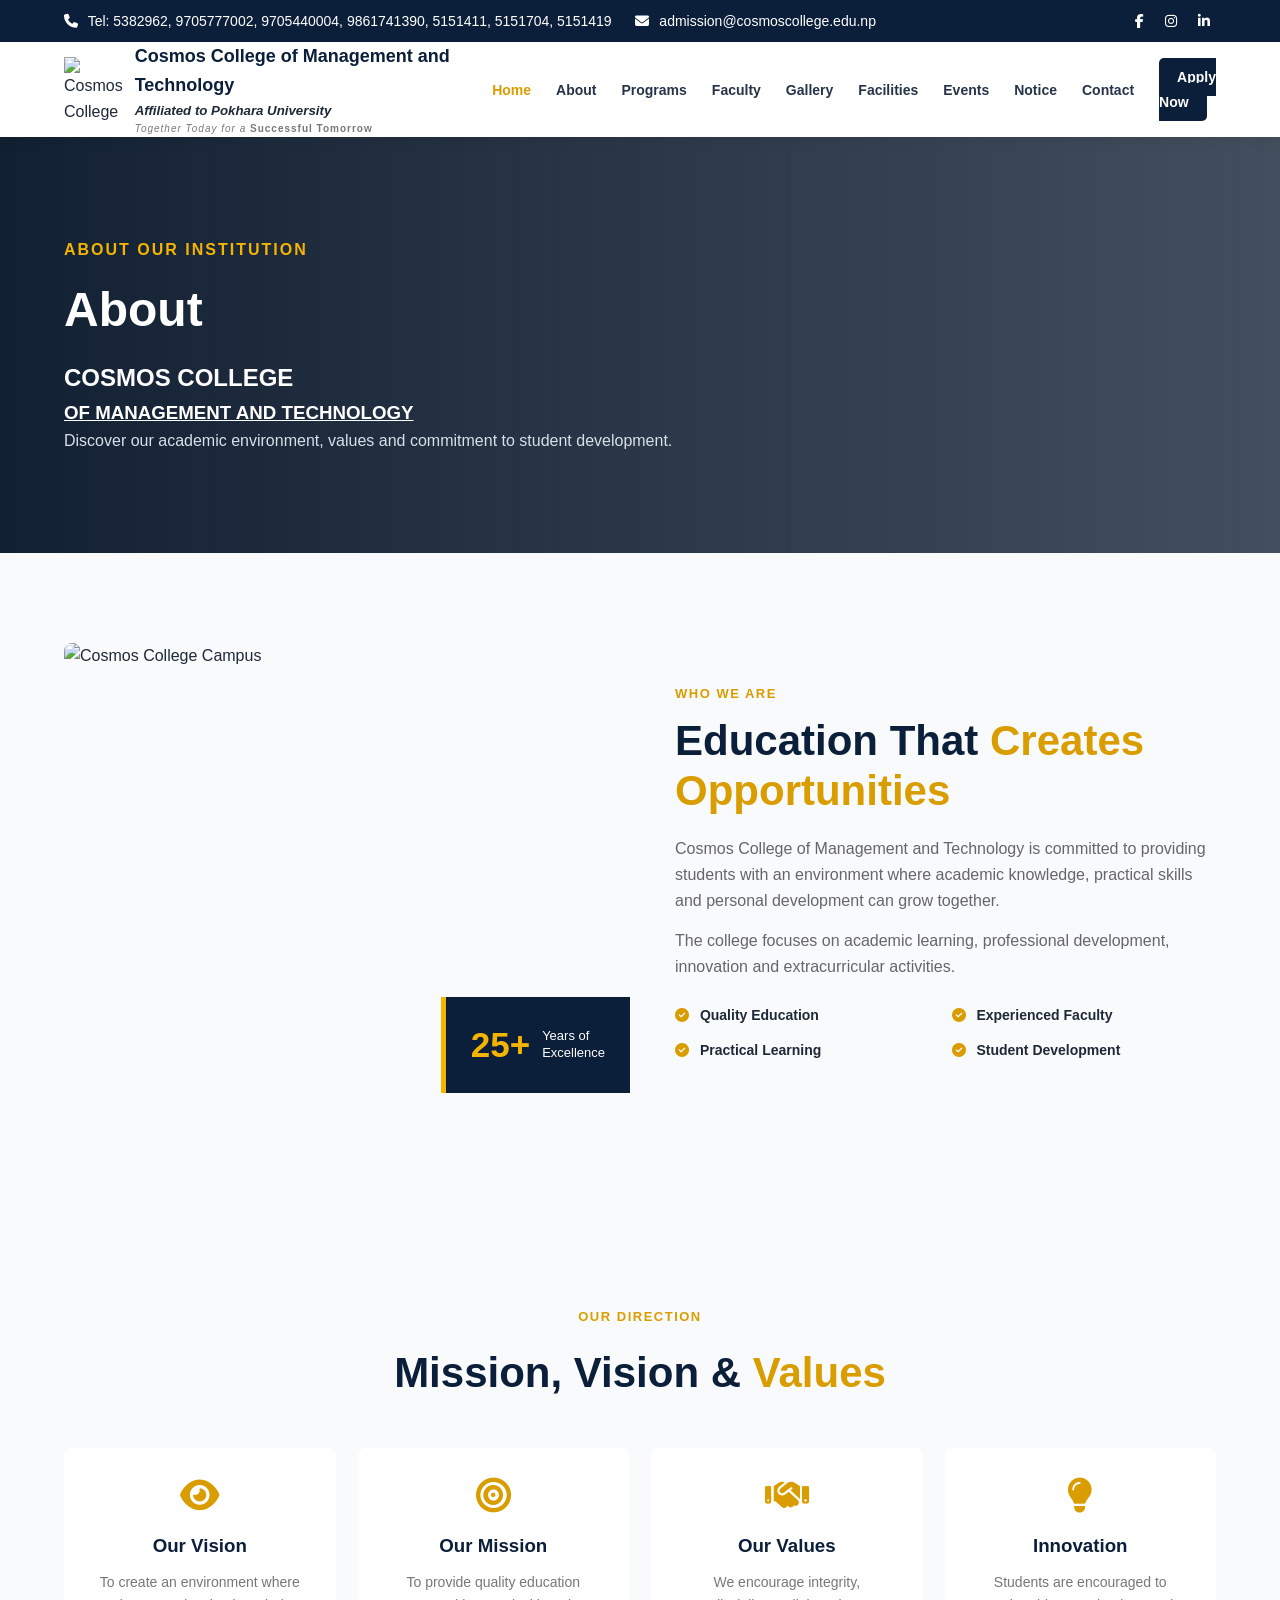
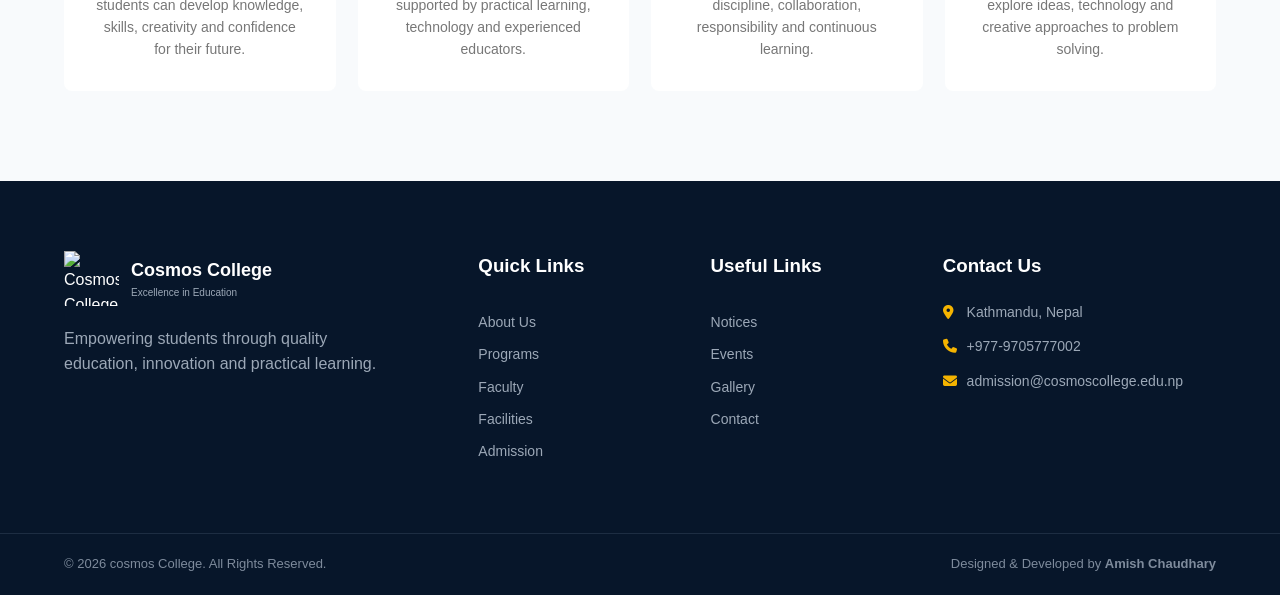
==== commit 8b8c9801: "image added in each file" ====
--- a/college_website/about.html
+++ b/college_website/about.html
@@ -67,7 +67,7 @@
             <a href="index.html" class="logo">
 
                 <img
-                    src="C:\Users\A plus\OneDrive\Desktop\278995656_367449892068865_4871846465309183999_n.png"
+                    src="c:\Users\A plus\OneDrive\Desktop\website\collegelogo.jpg.png"
                     alt="Cosmos College Logo"
                     class="college-logo"
                 >
@@ -134,6 +134,11 @@
                             Faculty
                         </a>
                     </li>
+                    <li>
+                        <a href="gallery.html">
+                            Gallery
+                        </a>
+                    </li>
 
                     <li>
                         <a href="facilities.html">
@@ -214,7 +219,7 @@
 
             <div class="about-image">
 
-                <img src="C:\Users\A plus\OneDrive\Desktop\581655916_1286203326860179_4538966652555884573_n.jpg"
+                <img src="C:\Users\A plus\OneDrive\Desktop\website\college.jpg.jpg"
                     alt="Cosmos College Campus">
 
                 <div class="experience-box">
@@ -384,7 +389,7 @@
 
                 <a href="index.html" class="footer-logo">
 
-    <img src="C:\Users\A plus\OneDrive\Desktop\278995656_367449892068865_4871846465309183999_n.png"
+    <img src="c:\Users\A plus\OneDrive\Desktop\website\collegelogo.jpg.png"
          alt="Cosmos College Logo"
          class="footer-college-logo">
 
